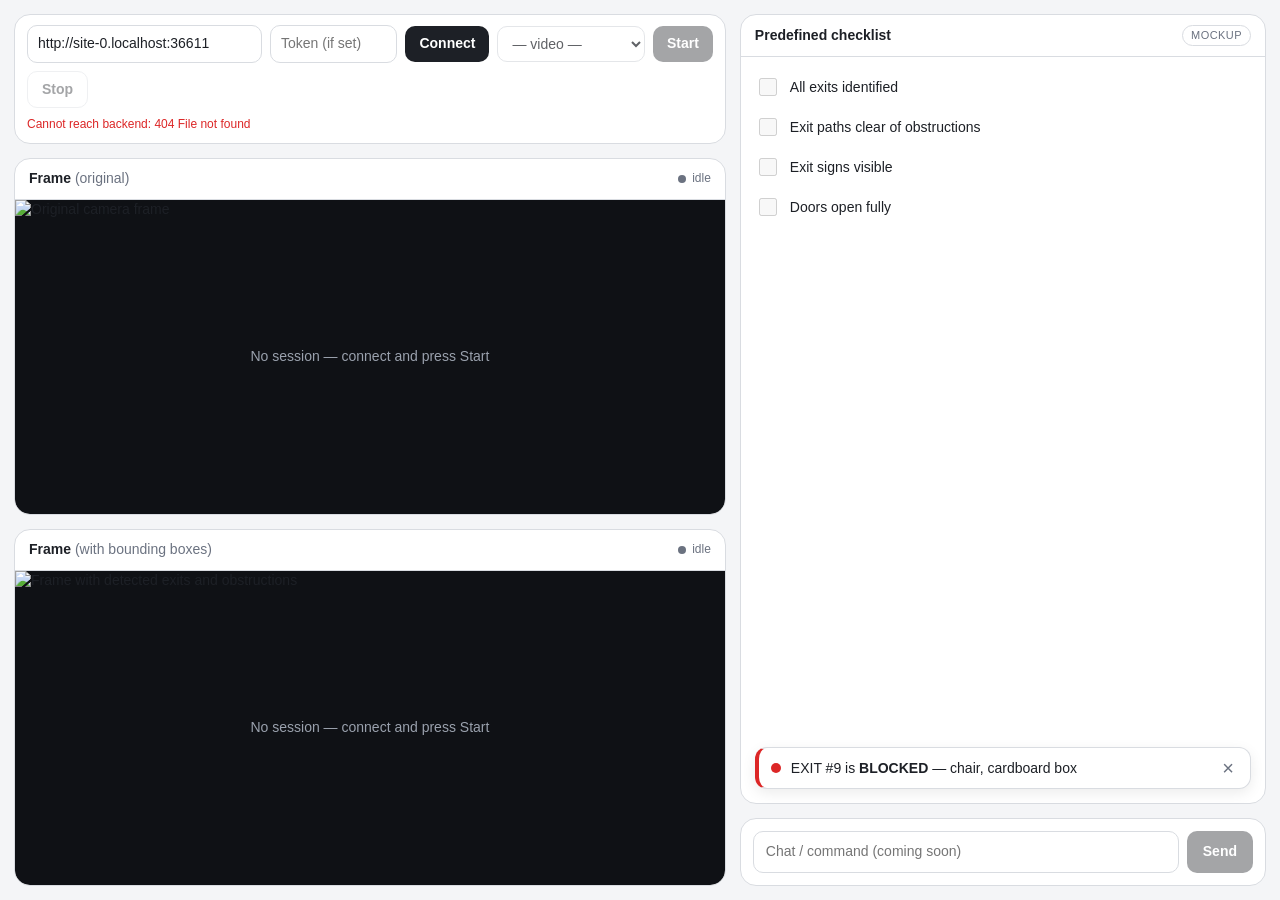
==== frontend/index.html @ e5ffb7ab "python backend" ====
<!doctype html>
<html lang="en">
<head>
  <meta charset="utf-8">
  <meta name="viewport" content="width=device-width, initial-scale=1">
  <title>Exit Monitor</title>
  <link rel="stylesheet" href="style.css">
</head>
<body>
  <main class="app">
    <!-- ── Left: live frames from the Python detector ─────────────────────── -->
    <section class="frames">
      <form class="panel controls" id="controls" onsubmit="return false">
        <input id="api" type="url" placeholder="Backend URL, e.g. http://&lt;server-ip&gt;:8100" aria-label="Backend URL">
        <input id="token" type="password" placeholder="Token (if set)" aria-label="Token">
        <button id="connect" type="button">Connect</button>
        <select id="video" aria-label="Video" disabled><option>— video —</option></select>
        <button id="start" type="button" disabled>Start</button>
        <button id="stop" type="button" class="secondary" disabled>Stop</button>
        <p class="status" id="status">Not connected</p>
      </form>

      <article class="panel frame-panel">
        <header class="panel-head">
          <h2>Frame <span class="muted">(original)</span></h2>
          <span class="conn" id="conn-original">idle</span>
        </header>
        <div class="frame-box">
          <img id="img-original" alt="Original camera frame">
          <p class="placeholder" id="ph-original">No session — connect and press Start</p>
        </div>
      </article>

      <article class="panel frame-panel">
        <header class="panel-head">
          <h2>Frame <span class="muted">(with bounding boxes)</span></h2>
          <span class="conn" id="conn-annotated">idle</span>
        </header>
        <div class="frame-box">
          <img id="img-annotated" alt="Frame with detected exits and obstructions">
          <p class="placeholder" id="ph-annotated">No session — connect and press Start</p>
        </div>
      </article>
    </section>

    <!-- ── Right: mockup only (not connected yet) ─────────────────────────── -->
    <aside class="side">
      <article class="panel checklist-panel">
        <header class="panel-head">
          <h2>Predefined checklist</h2>
          <span class="badge">mockup</span>
        </header>
        <ul class="checklist">
          <li><label><input type="checkbox" disabled> All exits identified</label></li>
          <li><label><input type="checkbox" disabled> Exit paths clear of obstructions</label></li>
          <li><label><input type="checkbox" disabled> Exit signs visible</label></li>
          <li><label><input type="checkbox" disabled> Doors open fully</label></li>
        </ul>

        <div class="toast" id="toast" role="status">
          <span class="toast-dot"></span>
          <p>EXIT #9 is <strong>BLOCKED</strong> — chair, cardboard box</p>
          <button class="toast-close" id="toast-close" aria-label="Dismiss">&times;</button>
        </div>
      </article>

      <form class="panel chat" onsubmit="return false">
        <input type="text" placeholder="Chat / command (coming soon)" disabled>
        <button type="submit" disabled>Send</button>
      </form>
    </aside>
  </main>

  <script src="app.js"></script>
</body>
</html>
---- frontend/style.css ----
:root {
  --bg: #f4f5f7;
  --panel: #ffffff;
  --border: #d9dce1;
  --text: #1d2026;
  --muted: #6b7280;
  --frame-bg: #0f1115;
  --ok: #16a34a;
  --warn: #d97706;
  --bad: #dc2626;
  --radius: 16px;
  --gap: 14px;
}

@media (prefers-color-scheme: dark) {
  :root {
    --bg: #0f1115;
    --panel: #171a21;
    --border: #2a2f3a;
    --text: #e6e8ec;
    --muted: #9aa1ad;
    --frame-bg: #08090c;
  }
}

* { box-sizing: border-box; }

html, body {
  margin: 0;
  height: 100%;
  background: var(--bg);
  color: var(--text);
  font: 14px/1.4 -apple-system, BlinkMacSystemFont, "Segoe UI", Roboto, sans-serif;
}

/* ── Layout: left frames (wide) | right side panel ─────────────────────────── */
.app {
  display: grid;
  grid-template-columns: minmax(0, 1.15fr) minmax(300px, 0.85fr);
  gap: var(--gap);
  height: 100vh;
  padding: var(--gap);
}

.frames {
  display: grid;
  grid-template-rows: auto 1fr 1fr;
  gap: var(--gap);
  min-height: 0;
}

.side {
  display: grid;
  grid-template-rows: 1fr auto;
  gap: var(--gap);
  min-height: 0;
}

.panel {
  background: var(--panel);
  border: 1.5px solid var(--border);
  border-radius: var(--radius);
  min-height: 0;
}

.panel-head {
  display: flex;
  align-items: center;
  justify-content: space-between;
  gap: 8px;
  padding: 10px 14px;
  border-bottom: 1px solid var(--border);
}

.panel-head h2 {
  margin: 0;
  font-size: 14px;
  font-weight: 600;
}

.muted { color: var(--muted); font-weight: 400; }

/* ── Controls (backend connection) ───────────────────────────────────────── */
.controls {
  display: flex;
  flex-wrap: wrap;
  align-items: center;
  gap: 8px;
  padding: 10px 12px;
}

.controls input, .controls select {
  padding: 8px 10px;
  border: 1.5px solid var(--border);
  border-radius: 10px;
  background: transparent;
  color: var(--text);
  font: inherit;
  min-width: 0;
}

.controls #api { flex: 2 1 220px; }
.controls #token { flex: 1 1 120px; }
.controls #video { flex: 1 1 140px; }

.controls button {
  padding: 8px 14px;
  border: 0;
  border-radius: 10px;
  background: var(--text);
  color: var(--panel);
  font: inherit;
  font-weight: 600;
  cursor: pointer;
}

.controls button.secondary {
  background: transparent;
  color: var(--text);
  border: 1.5px solid var(--border);
}

.controls button:disabled { opacity: 0.4; cursor: default; }

.status {
  flex-basis: 100%;
  margin: 0;
  font-size: 12px;
  color: var(--muted);
}

.status.error { color: var(--bad); }

/* ── Frames ────────────────────────────────────────────────────────────────── */
.frame-panel {
  display: flex;
  flex-direction: column;
  overflow: hidden;
}

.frame-box {
  position: relative;
  flex: 1;
  min-height: 0;
  background: var(--frame-bg);
  border-radius: 0 0 calc(var(--radius) - 2px) calc(var(--radius) - 2px);
  overflow: hidden;
}

.frame-box img {
  position: absolute;
  inset: 0;
  width: 100%;
  height: 100%;
  object-fit: contain;
}

.placeholder {
  position: absolute;
  inset: 0;
  display: grid;
  place-items: center;
  margin: 0;
  color: #9aa1ad;
}

.frame-box.live .placeholder { display: none; }

.conn {
  font-size: 12px;
  color: var(--muted);
  display: inline-flex;
  align-items: center;
  gap: 6px;
}

.conn::before {
  content: "";
  width: 8px;
  height: 8px;
  border-radius: 50%;
  background: var(--muted);
}

.conn.live { color: var(--ok); }
.conn.live::before { background: var(--ok); }
.conn.down { color: var(--bad); }
.conn.down::before { background: var(--bad); }

/* ── Right side (mockup) ───────────────────────────────────────────────────── */
.checklist-panel {
  display: flex;
  flex-direction: column;
}

.badge {
  font-size: 11px;
  text-transform: uppercase;
  letter-spacing: 0.04em;
  color: var(--muted);
  border: 1px solid var(--border);
  border-radius: 999px;
  padding: 2px 8px;
}

.checklist {
  list-style: none;
  margin: 0;
  padding: 10px 14px;
  flex: 1;
}

.checklist li { padding: 8px 0; }

.checklist label {
  display: flex;
  align-items: center;
  gap: 10px;
}

.checklist input {
  width: 18px;
  height: 18px;
  accent-color: var(--ok);
}

.toast {
  display: flex;
  align-items: center;
  gap: 10px;
  margin: 0 14px 14px;
  padding: 10px 12px;
  border: 1.5px solid var(--border);
  border-left: 4px solid var(--bad);
  border-radius: 12px;
  background: var(--panel);
  box-shadow: 0 4px 14px rgba(0, 0, 0, 0.08);
}

.toast p { margin: 0; flex: 1; }
.toast[hidden] { display: none; }

.toast-dot {
  width: 10px;
  height: 10px;
  border-radius: 50%;
  background: var(--bad);
  flex: none;
}

.toast-close {
  border: 0;
  background: transparent;
  color: var(--muted);
  font-size: 20px;
  line-height: 1;
  cursor: pointer;
  padding: 0 4px;
}

.chat {
  display: flex;
  gap: 8px;
  padding: 12px;
}

.chat input {
  flex: 1;
  min-width: 0;
  padding: 10px 12px;
  border: 1.5px solid var(--border);
  border-radius: 10px;
  background: transparent;
  color: var(--text);
  font: inherit;
}

.chat button {
  padding: 10px 16px;
  border: 0;
  border-radius: 10px;
  background: var(--text);
  color: var(--panel);
  font: inherit;
  font-weight: 600;
  opacity: 0.4;
}

/* ── Narrow screens: stack everything ──────────────────────────────────────── */
@media (max-width: 900px) {
  .app {
    grid-template-columns: 1fr;
    height: auto;
  }
  .frames { grid-template-rows: auto auto auto; }
  .frame-box { aspect-ratio: 16 / 9; flex: none; }
  .side { grid-template-rows: auto auto; }
  .checklist-panel { min-height: 320px; }
}
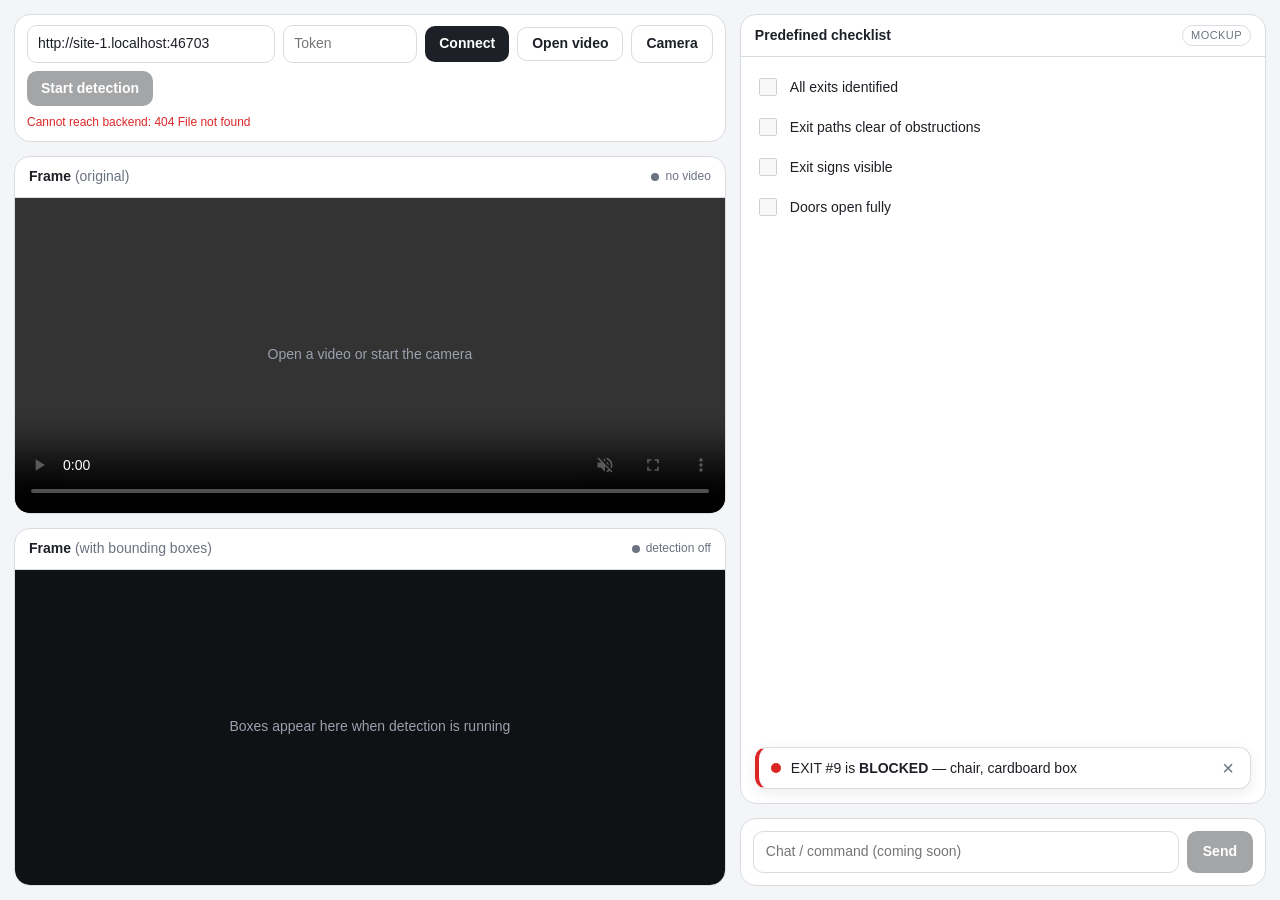
==== commit 3d7edefc: "live" ====
--- a/frontend/index.html
+++ b/frontend/index.html
@@ -8,37 +8,37 @@
 </head>
 <body>
   <main class="app">
-    <!-- ── Left: live frames from the Python detector ─────────────────────── -->
+    <!-- ── Left: video plays here locally; the server only returns boxes ───── -->
     <section class="frames">
-      <form class="panel controls" id="controls" onsubmit="return false">
+      <form class="panel controls" onsubmit="return false">
         <input id="api" type="url" placeholder="Backend URL, e.g. http://&lt;server-ip&gt;:8100" aria-label="Backend URL">
-        <input id="token" type="password" placeholder="Token (if set)" aria-label="Token">
+        <input id="token" type="password" placeholder="Token" aria-label="Token">
         <button id="connect" type="button">Connect</button>
-        <select id="video" aria-label="Video" disabled><option>— video —</option></select>
-        <button id="start" type="button" disabled>Start</button>
-        <button id="stop" type="button" class="secondary" disabled>Stop</button>
-        <p class="status" id="status">Not connected</p>
+        <label class="file-btn">Open video<input id="file" type="file" accept="video/*" hidden></label>
+        <button id="camera" type="button" class="secondary">Camera</button>
+        <button id="detect" type="button" disabled>Start detection</button>
+        <p class="status" id="status">Not connected — open a video any time; detection needs the backend.</p>
       </form>
 
       <article class="panel frame-panel">
         <header class="panel-head">
           <h2>Frame <span class="muted">(original)</span></h2>
-          <span class="conn" id="conn-original">idle</span>
+          <span class="conn" id="src-state">no video</span>
         </header>
-        <div class="frame-box">
-          <img id="img-original" alt="Original camera frame">
-          <p class="placeholder" id="ph-original">No session — connect and press Start</p>
+        <div class="frame-box" id="box-original">
+          <video id="video" muted playsinline controls></video>
+          <p class="placeholder">Open a video or start the camera</p>
         </div>
       </article>
 
       <article class="panel frame-panel">
         <header class="panel-head">
           <h2>Frame <span class="muted">(with bounding boxes)</span></h2>
-          <span class="conn" id="conn-annotated">idle</span>
+          <span class="conn" id="det-state">detection off</span>
         </header>
-        <div class="frame-box">
-          <img id="img-annotated" alt="Frame with detected exits and obstructions">
-          <p class="placeholder" id="ph-annotated">No session — connect and press Start</p>
+        <div class="frame-box" id="box-annotated">
+          <canvas id="overlay"></canvas>
+          <p class="placeholder">Boxes appear here when detection is running</p>
         </div>
       </article>
     </section>
--- a/frontend/style.css
+++ b/frontend/style.css
@@ -101,9 +101,7 @@
 
 .controls #api { flex: 2 1 220px; }
 .controls #token { flex: 1 1 120px; }
-.controls #video { flex: 1 1 140px; }
-
-.controls button {
+.controls button, .file-btn {
   padding: 8px 14px;
   border: 0;
   border-radius: 10px;
@@ -114,10 +112,19 @@
   cursor: pointer;
 }
 
-.controls button.secondary {
+.controls button.danger { background: var(--bad); color: #fff; }
+
+.controls button.secondary, .file-btn {
   background: transparent;
   color: var(--text);
   border: 1.5px solid var(--border);
+}
+
+.file-btn {
+  padding: 6.5px 14px;
+  border-radius: 10px;
+  font-weight: 600;
+  cursor: pointer;
 }
 
 .controls button:disabled { opacity: 0.4; cursor: default; }
@@ -147,7 +154,7 @@
   overflow: hidden;
 }
 
-.frame-box img {
+.frame-box video, .frame-box canvas {
   position: absolute;
   inset: 0;
   width: 100%;
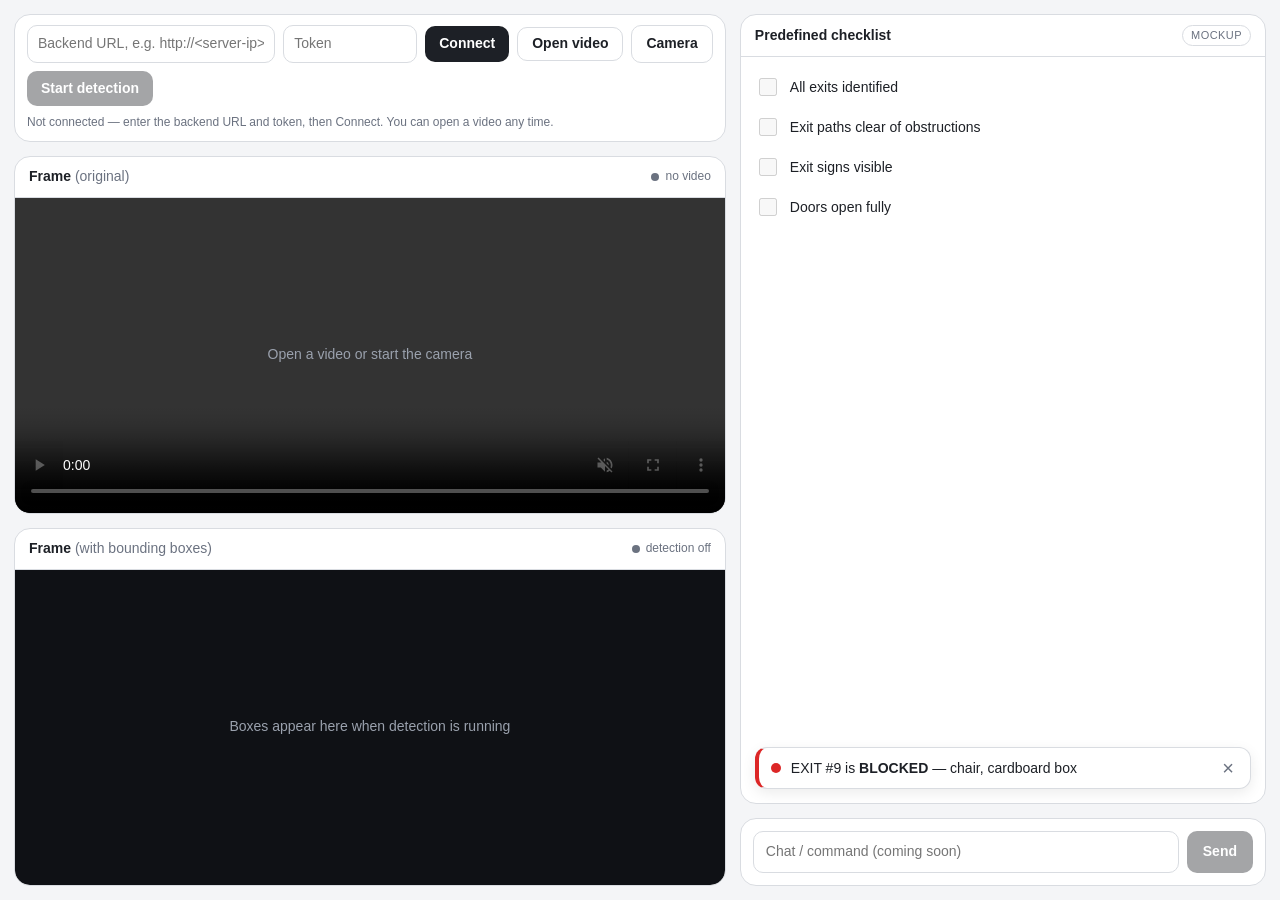
==== commit 3a56604d: "Server" ====
--- a/frontend/index.html
+++ b/frontend/index.html
@@ -17,7 +17,7 @@
         <label class="file-btn">Open video<input id="file" type="file" accept="video/*" hidden></label>
         <button id="camera" type="button" class="secondary">Camera</button>
         <button id="detect" type="button" disabled>Start detection</button>
-        <p class="status" id="status">Not connected — open a video any time; detection needs the backend.</p>
+        <p class="status" id="status">Not connected — enter the backend URL and token, then Connect. You can open a video any time.</p>
       </form>
 
       <article class="panel frame-panel">
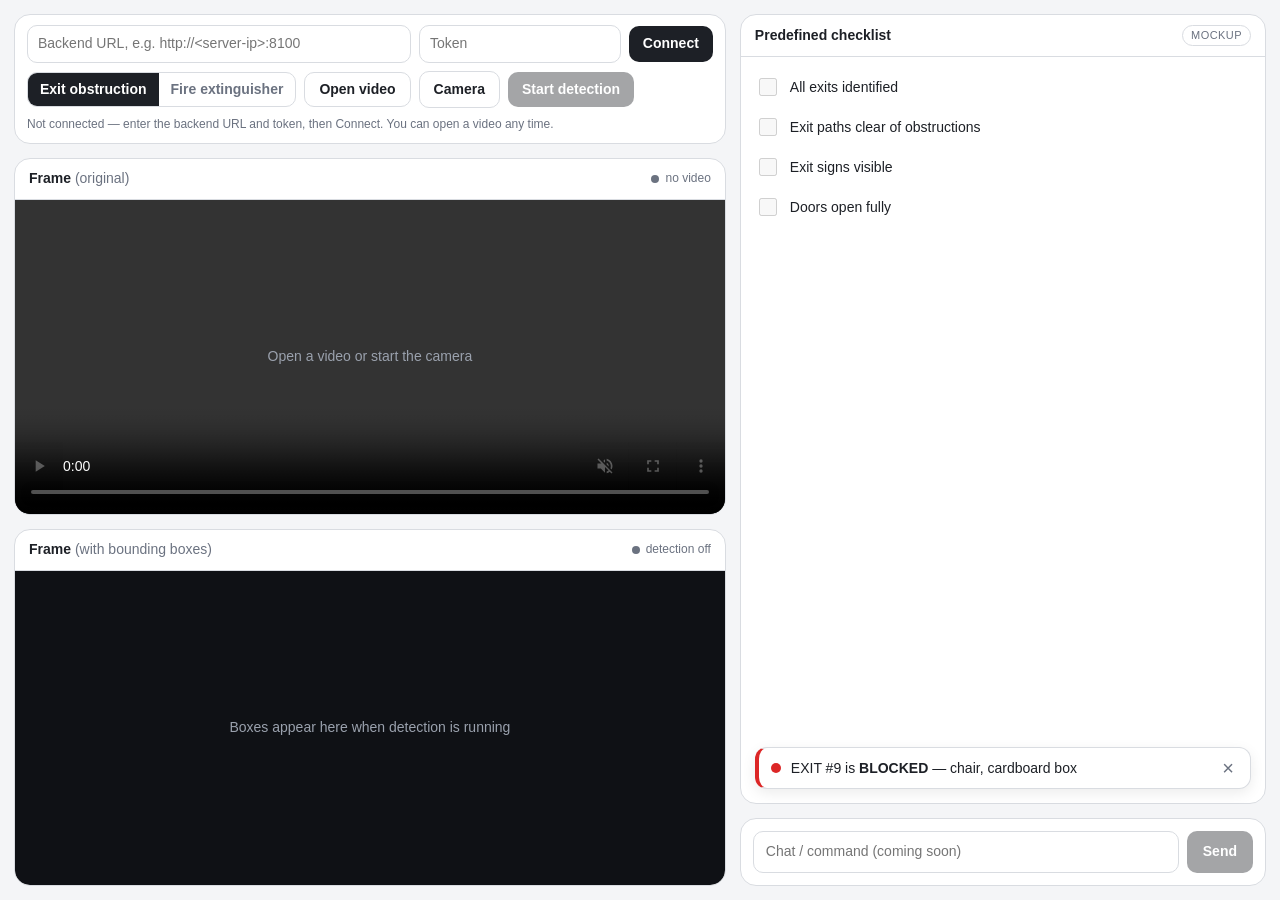
==== commit 95a34fd4: "expiry date" ====
--- a/frontend/index.html
+++ b/frontend/index.html
@@ -14,6 +14,10 @@
         <input id="api" type="url" placeholder="Backend URL, e.g. http://&lt;server-ip&gt;:8100" aria-label="Backend URL">
         <input id="token" type="password" placeholder="Token" aria-label="Token">
         <button id="connect" type="button">Connect</button>
+        <div class="modes" role="radiogroup" aria-label="Mode">
+          <label><input type="radio" name="mode" value="exits" checked><span>Exit obstruction</span></label>
+          <label><input type="radio" name="mode" value="extinguisher"><span>Fire extinguisher</span></label>
+        </div>
         <label class="file-btn">Open video<input id="file" type="file" accept="video/*" hidden></label>
         <button id="camera" type="button" class="secondary">Camera</button>
         <button id="detect" type="button" disabled>Start detection</button>
@@ -50,16 +54,11 @@
           <h2>Predefined checklist</h2>
           <span class="badge">mockup</span>
         </header>
-        <ul class="checklist">
-          <li><label><input type="checkbox" disabled> All exits identified</label></li>
-          <li><label><input type="checkbox" disabled> Exit paths clear of obstructions</label></li>
-          <li><label><input type="checkbox" disabled> Exit signs visible</label></li>
-          <li><label><input type="checkbox" disabled> Doors open fully</label></li>
-        </ul>
+        <ul class="checklist" id="checklist"></ul>
 
         <div class="toast" id="toast" role="status">
           <span class="toast-dot"></span>
-          <p>EXIT #9 is <strong>BLOCKED</strong> — chair, cardboard box</p>
+          <p id="toast-text">EXIT #9 is <strong>BLOCKED</strong> — chair, cardboard box</p>
           <button class="toast-close" id="toast-close" aria-label="Dismiss">&times;</button>
         </div>
       </article>
--- a/frontend/style.css
+++ b/frontend/style.css
@@ -127,6 +127,27 @@
   cursor: pointer;
 }
 
+/* mode switch (segmented control) */
+.modes {
+  display: inline-flex;
+  border: 1.5px solid var(--border);
+  border-radius: 10px;
+  overflow: hidden;
+}
+
+.modes label { cursor: pointer; }
+.modes input { position: absolute; opacity: 0; pointer-events: none; }
+
+.modes span {
+  display: block;
+  padding: 6.5px 12px;
+  font-weight: 600;
+  color: var(--muted);
+}
+
+.modes input:checked + span { background: var(--text); color: var(--panel); }
+.modes input:focus-visible + span { outline: 2px solid var(--ok); outline-offset: -2px; }
+
 .controls button:disabled { opacity: 0.4; cursor: default; }
 
 .status {
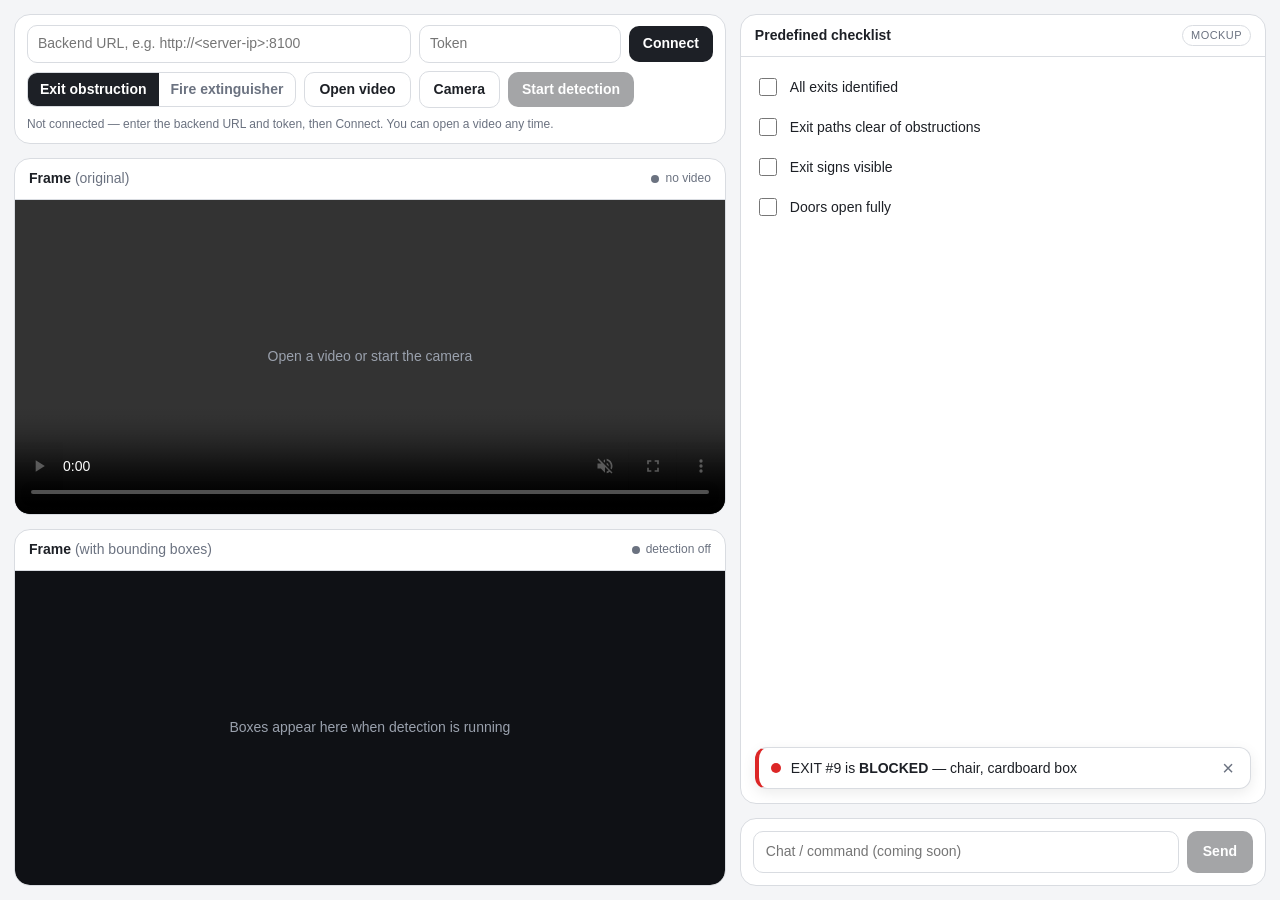
==== commit 79beba1b: "web app" ====
--- a/frontend/index.html
+++ b/frontend/index.html
@@ -49,12 +49,18 @@
 
     <!-- ── Right: mockup only (not connected yet) ─────────────────────────── -->
     <aside class="side">
-      <article class="panel checklist-panel">
+      <article class="panel checklist-panel" id="side-panel">
         <header class="panel-head">
           <h2>Predefined checklist</h2>
-          <span class="badge">mockup</span>
+          <span class="badge" id="side-badge">mockup</span>
         </header>
         <ul class="checklist" id="checklist"></ul>
+
+        <!-- fire-extinguisher mode: one card per extinguisher seen (live) -->
+        <section class="ext-list" id="ext-list" hidden>
+          <h3>Extinguishers</h3>
+          <div id="ext-cards"></div>
+        </section>
 
         <div class="toast" id="toast" role="status">
           <span class="toast-dot"></span>
--- a/frontend/style.css
+++ b/frontend/style.css
@@ -238,6 +238,73 @@
   flex: 1;
 }
 
+.checklist-panel { min-height: 0; overflow: hidden; }
+.ext-mode .checklist { flex: none; }
+.checklist li.fail label { color: var(--bad); }
+.checklist li.fail input { accent-color: var(--bad); }
+
+/* ── Fire-extinguisher cards (live) ─────────────────────────────────────── */
+.ext-list {
+  flex: 1;
+  min-height: 0;
+  overflow-y: auto;
+  padding: 0 14px 12px;
+  border-top: 1px solid var(--border);
+}
+
+.ext-list h3 {
+  margin: 12px 0 8px;
+  font-size: 13px;
+  font-weight: 600;
+  color: var(--muted);
+  text-transform: uppercase;
+  letter-spacing: 0.04em;
+}
+
+.ext-empty { color: var(--muted); margin: 4px 0; }
+
+.ext-card {
+  border: 1.5px solid var(--border);
+  border-left: 5px solid var(--st, var(--muted));
+  border-radius: 12px;
+  padding: 10px 12px;
+  margin-bottom: 10px;
+}
+
+.ext-card header {
+  display: flex;
+  align-items: center;
+  justify-content: space-between;
+  gap: 8px;
+}
+
+.ext-card .safe-badge {
+  font-size: 11px;
+  font-weight: 700;
+  letter-spacing: 0.03em;
+  padding: 3px 8px;
+  border-radius: 999px;
+  background: var(--st, var(--muted));
+  color: #fff;
+  white-space: nowrap;
+}
+
+.ext-card .safe-badge.dark { color: #111; }
+.ext-card .safe-line { margin: 4px 0 6px; font-weight: 600; color: var(--st, var(--muted)); }
+
+.ext-card dl {
+  display: grid;
+  grid-template-columns: auto 1fr;
+  gap: 3px 14px;
+  margin: 0 0 6px;
+}
+
+.ext-card dt { color: var(--muted); }
+.ext-card dd { margin: 0; font-variant-numeric: tabular-nums; font-weight: 600; }
+.ext-card dd.none { color: var(--muted); font-weight: 400; }
+.ext-card footer { font-size: 12px; color: var(--muted); }
+.ext-card.gone { opacity: 0.75; }
+
 .checklist li { padding: 8px 0; }
 
 .checklist label {
@@ -259,7 +326,7 @@
   margin: 0 14px 14px;
   padding: 10px 12px;
   border: 1.5px solid var(--border);
-  border-left: 4px solid var(--bad);
+  border-left: 4px solid var(--toast, var(--bad));
   border-radius: 12px;
   background: var(--panel);
   box-shadow: 0 4px 14px rgba(0, 0, 0, 0.08);
@@ -272,7 +339,7 @@
   width: 10px;
   height: 10px;
   border-radius: 50%;
-  background: var(--bad);
+  background: var(--toast, var(--bad));
   flex: none;
 }
 
